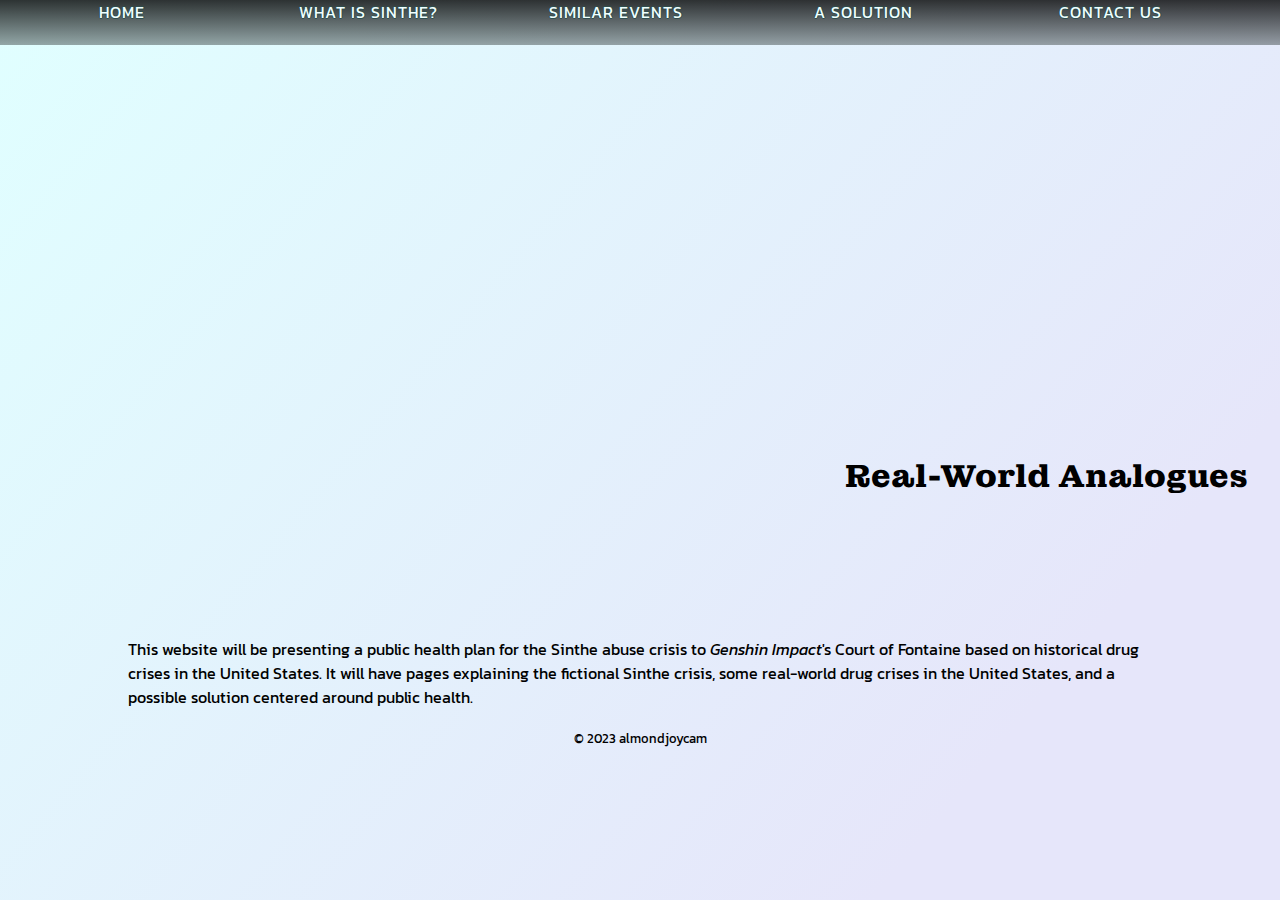
==== analogues.html @ 3ca5995c "Header Banner Styling" ====
<!doctype html>
<html lang="en-US">

    <head>
        <meta name="charset" content="utf-8">
        <meta name="viewport" content="width:device-width, initial-scale:0">
        <link rel="stylesheet" type="text/css" href="styles/style.css">
        <title>Considering Sinthe in Context | Similar Events</title>
    </head>

    <body>
        <header>
            <nav>
                <ul>
                    <li><a href="index.html">Home</a></li>
                    <li><a href="sinthe.html">What is Sinthe?</a></li>
                    <li><a href="analogues.html">Similar Events</a></li>
                    <li><a href="solution.html">A Solution</a></li>
                    <li><a href="feedback.html">Contact Us</a></li>
                </ul>
            </nav>
            <h1>Real-World Analogues</h1>
        </header>
        <main>
            <p>
                This website will be presenting a public health plan for the
                Sinthe abuse crisis to <em>Genshin Impact</em>'s Court of
                Fontaine based on historical drug crises in the United States.
                It will have pages explaining the fictional Sinthe
                crisis, some real-world drug crises in the United States, and a
                possible solution centered around public health.
            </p>
        </main>
        <footer>
            <small>&copy; 2023 almondjoycam</small>
        </footer>
    </body>

</html>
---- styles/style.css ----
/* Fonts */
@import url('https://fonts.googleapis.com/css2?family=Kanit:wght@300&family=Montagu+Slab:opsz@16..144&display=swap');

/* Default Rules */
html {
    width: 100%;
    height: 100%;
    overflow: scroll;
}
body {
    background: #e0ffff;
    background: linear-gradient(150deg, #e0ffff 0%, #e6e6fa 80%);
    background: -webkit-linear-gradient(320deg, #e0ffff 0%, #e6e6fa 80%);
    background: -moz-linear-gradient(150deg, #e0ffff 0%, #e6e6fa 80%);
    font-family: 'Kanit', Verdana, Geneva, Tahoma, sans-serif;
    margin: 0;
}

/* Header */
header {
    position: relative;
    height: 69vh;
    width: 100%;
    margin: 0;
    padding: 0;
}
nav {
    width: 100%;
    margin: 0;
    padding: 0;
    position: relative;
    top: 0;
    background-image: linear-gradient(rgb(0, 0, 0, 0.8), rgb(69, 79, 79, 0.5));
}
nav ul {
    margin: 0;
    padding: 0;
}
nav ul li {
    width: 100%;
    text-align: center;
    display: block;
    padding: 0;
    margin: auto;
}
nav a {
    display: inherit;
    height: 5vh;
    padding: auto;
    text-transform: uppercase;
    text-decoration: none;
    text-align: inherit;
    letter-spacing: 1px;
    /* font-weight: bold; */
    color: azure;
    text-shadow:
        1px 0 darkslategrey,
        -1px 0 darkslategrey,
        0 -1px darkslategrey,
        0 1px darkslategrey;
}
nav li:hover {
    background-color: rgba(0, 0, 0, 0.1);
    color: #e0ffff;
}
nav a:hover {
    color: inherit;
}
header img {
    position: absolute;
    top: 0;
    left: 0;
    z-index: -5;
    object-fit: cover;
    object-position: 20% 70%;
    width: 100%;
    height: 69vh;
    -webkit-mask-image: linear-gradient(black, transparent);
        mask-image: linear-gradient(black, transparent);
}
header h1 {
    text-align: right;
    position: absolute;
    top: 70%;
    right: 1em;
}
@media screen and (min-width: 768px) {
    nav ul li {
        width: 17%;
        display: inline-block;
        margin: 0 1%;
    }
    nav a {
        width: 100%;
    }
}
@media screen and (min-width: 1440px) {
    nav ul {
        width: 70%;
        margin: inherit 15%;
    }
}

/* General Content */
h1, h2, h3, h4, h5, h6 {
    font-family: 'Montagu Slab', 'Franklin Gothic Medium', 'Arial Wide', Arial, sans-serif
}
main {
    width: 80%;
    margin: auto;
}

/* Footer */
footer {
    position: static;
    bottom: 1em;
    text-align: center;
    display: block;
    width: 50%;
    margin: 0 25%;
}

/* Form */
form ol {
    margin: 1em 0;
    padding: 0 1em;
}
form li {
    display: grid;
    grid-template-columns: 100%;
    grid-template-rows: auto;
    margin: 1em;
    padding: 0;
}
form li label {
    margin-bottom: 0.5em;
}
form li input {
    width: 100%;
    padding: 0.5em;
    font: inherit;
}
form li textarea {
    resize: vertical;
    max-height: 10em;
    min-height: 2em;
    width: 100%;
    padding: 0.5em;
    font: inherit;
}

@media screen and (min-width: 480px) {
    form li {
        grid-template-columns: 40% 60%;
    }
    form li label {
        width: 30%;
        grid-column: 1 / 2;
        padding: 0.5em;
    }
    form li input, form li textarea {
        width: 100%;
        grid-column: 2 / 3;
        padding: 0.5em;
        margin: 0;
    }
}
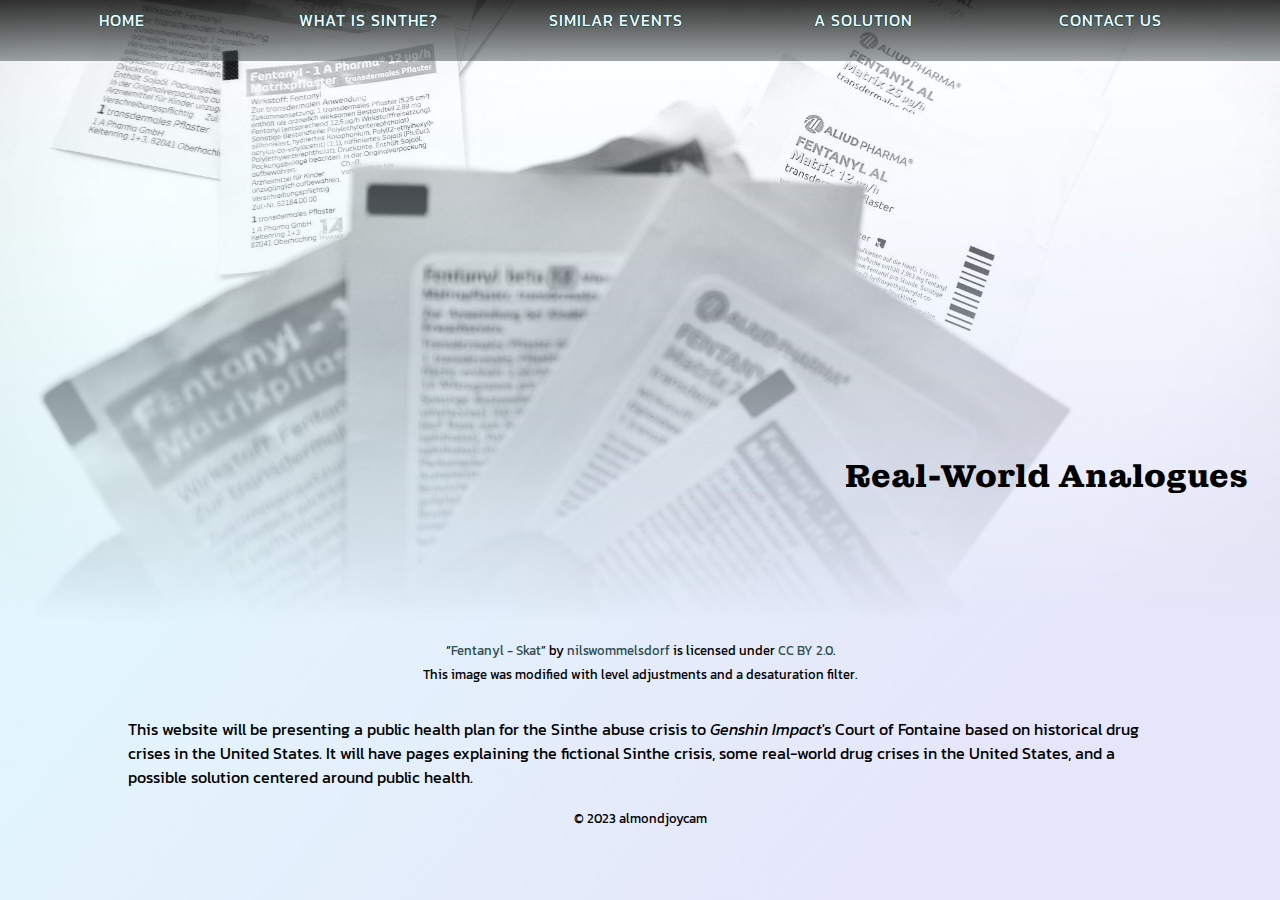
==== commit 4b8546fd: "Banner images and credits for all pages" ====
--- a/analogues.html
+++ b/analogues.html
@@ -19,8 +19,23 @@
                     <li><a href="feedback.html">Contact Us</a></li>
                 </ul>
             </nav>
+            <img src="img/fentanyl-enhance.jpg"
+                alt="Sealed transdermal fentanyl patches">
             <h1>Real-World Analogues</h1>
         </header>
+        <aside>
+            <small>
+                &ldquo;<a
+                    href="https://www.flickr.com/photos/150006380@N04/34268050184"
+                    target="_blank">Fentanyl - Skat</a>&rdquo; by <a
+                    href="https://www.flickr.com/photos/150006380@N04"
+                    target="_blank">nilswommelsdorf</a> is licensed under <a
+                    href="https://creativecommons.org/licenses/by/2.0/?ref=openverse"
+                    target="_blank">CC BY 2.0</a>.
+            </small><br>
+            <small>This image was modified with level adjustments and a
+                desaturation filter.</small>
+        </aside>
         <main>
             <p>
                 This website will be presenting a public health plan for the
--- a/styles/style.css
+++ b/styles/style.css
@@ -27,7 +27,7 @@
 nav {
     width: 100%;
     margin: 0;
-    padding: 0;
+    padding: 0.5em 0;
     position: relative;
     top: 0;
     background-image: linear-gradient(rgb(0, 0, 0, 0.8), rgb(69, 79, 79, 0.5));
@@ -47,6 +47,7 @@
     display: inherit;
     height: 5vh;
     padding: auto;
+    border: none;
     text-transform: uppercase;
     text-decoration: none;
     text-align: inherit;
@@ -65,6 +66,7 @@
 }
 nav a:hover {
     color: inherit;
+    border: inherit;
 }
 header img {
     position: absolute;
@@ -108,6 +110,17 @@
 main {
     width: 80%;
     margin: auto;
+}
+aside {
+    padding: 1em;
+    text-align: center;
+}
+a {
+    text-decoration: none;
+    color: darkslategrey;
+}
+a:hover {
+    border-bottom: 1px solid rgb(47, 79, 79, 0.8);
 }
 
 /* Footer */
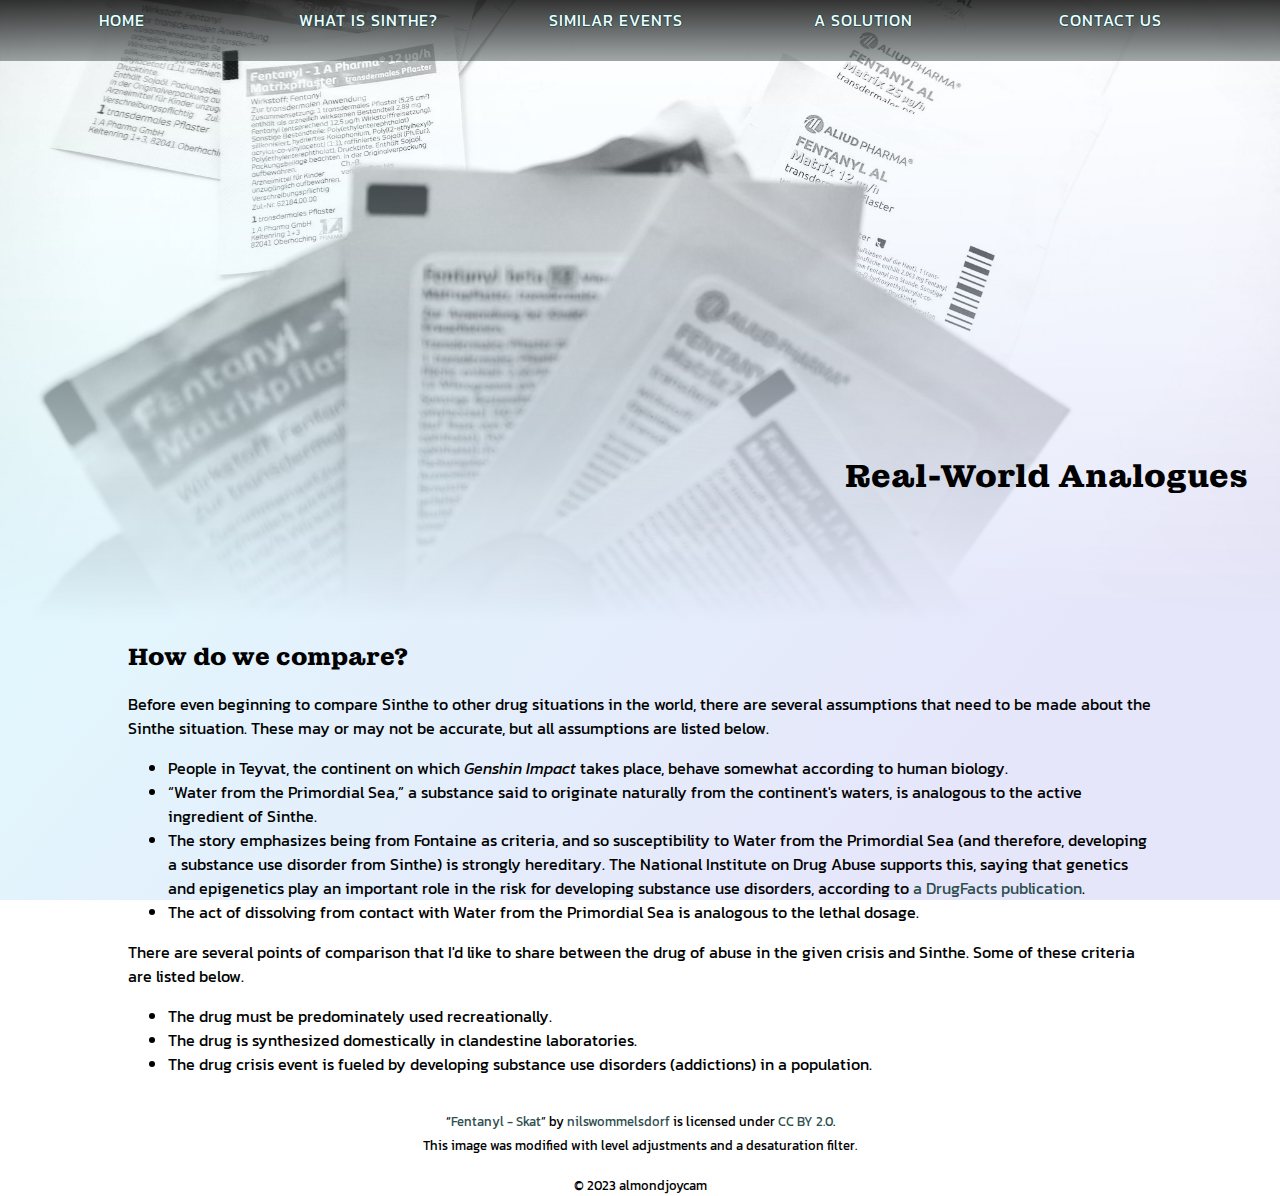
==== commit 8738aeec: "Text content for About Sinthe and Real Analogues pages" ====
--- a/analogues.html
+++ b/analogues.html
@@ -23,6 +23,46 @@
                 alt="Sealed transdermal fentanyl patches">
             <h1>Real-World Analogues</h1>
         </header>
+        <main>
+            <h2>How do we compare?</h2>
+            <p>
+                Before even beginning to compare Sinthe to other drug situations
+                in the world, there are several assumptions that need to be made
+                about the Sinthe situation. These may or may not be accurate,
+                but all assumptions are listed below.
+            </p>
+            <ul>
+                <li>People in Teyvat, the continent on which <em>Genshin
+                        Impact</em> takes place, behave somewhat according to
+                    human biology.</li>
+                <li>&ldquo;Water from the Primordial Sea,&rdquo; a substance
+                    said to originate naturally from the continent's waters, is
+                    analogous to the active ingredient of Sinthe.</li>
+                <li>The story emphasizes being from Fontaine as criteria, and so
+                    susceptibility to Water from the Primordial Sea (and
+                    therefore, developing a substance use disorder from Sinthe)
+                    is strongly hereditary. The National Institute on Drug Abuse
+                    supports this, saying that genetics and epigenetics play an
+                    important role in the risk for developing substance use
+                    disorders, according to <a
+                        href="https://nida.nih.gov/publications/drugfacts/genetics-epigenetics-addiction"
+                        target="_blank">a DrugFacts publication</a>.</li>
+                <li>The act of dissolving from contact with Water from the
+                    Primordial Sea is analogous to the lethal dosage.</li>
+            </ul>
+            <p>
+                There are several points of comparison that I'd like to share
+                between the drug of abuse in the given crisis and Sinthe. Some
+                of these criteria are listed below.
+            </p>
+            <ul>
+                <li>The drug must be predominately used recreationally.</li>
+                <li>The drug is synthesized domestically in clandestine
+                    laboratories.</li>
+                <li>The drug crisis event is fueled by developing substance use
+                    disorders (addictions) in a population.</li>
+            </ul>
+        </main>
         <aside>
             <small>
                 &ldquo;<a
@@ -36,16 +76,6 @@
             <small>This image was modified with level adjustments and a
                 desaturation filter.</small>
         </aside>
-        <main>
-            <p>
-                This website will be presenting a public health plan for the
-                Sinthe abuse crisis to <em>Genshin Impact</em>'s Court of
-                Fontaine based on historical drug crises in the United States.
-                It will have pages explaining the fictional Sinthe
-                crisis, some real-world drug crises in the United States, and a
-                possible solution centered around public health.
-            </p>
-        </main>
         <footer>
             <small>&copy; 2023 almondjoycam</small>
         </footer>
--- a/styles/style.css
+++ b/styles/style.css
@@ -14,6 +14,9 @@
     background: -moz-linear-gradient(150deg, #e0ffff 0%, #e6e6fa 80%);
     font-family: 'Kanit', Verdana, Geneva, Tahoma, sans-serif;
     margin: 0;
+    height: 100%;
+    background-repeat: no-repeat;
+    background-attachment: fixed;
 }
 
 /* Header */
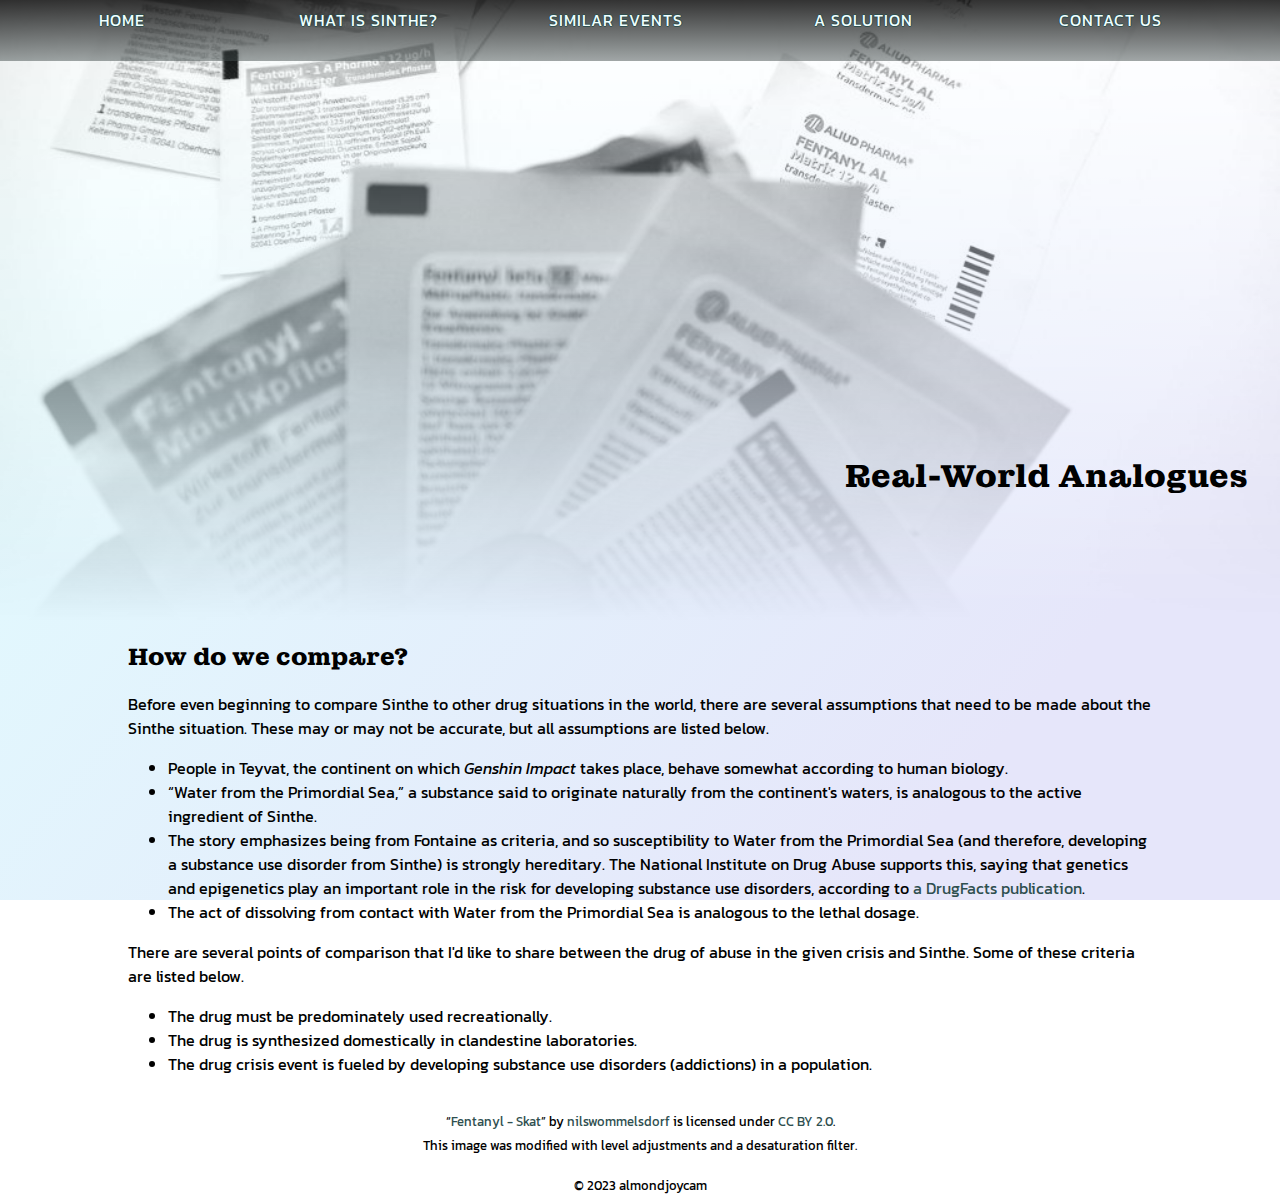
==== commit 4a9ce8a2: "Resizing images and adding responsive picture elements" ====
--- a/analogues.html
+++ b/analogues.html
@@ -5,6 +5,7 @@
         <meta name="charset" content="utf-8">
         <meta name="viewport" content="width:device-width, initial-scale:0">
         <link rel="stylesheet" type="text/css" href="styles/style.css">
+        <link rel="icon" href="img/favicon.png">
         <title>Considering Sinthe in Context | Similar Events</title>
     </head>
 
@@ -19,8 +20,13 @@
                     <li><a href="feedback.html">Contact Us</a></li>
                 </ul>
             </nav>
-            <img src="img/fentanyl-enhance.jpg"
-                alt="Sealed transdermal fentanyl patches">
+            <picture>
+                <source srcset="img/fentanyl-enhance-600.jpg" media="(max-width: 1024px)">
+                <source srcset="img/fentanyl-enhance-1024.jpg" media="(min-width: 1024px)">
+                <source srcset="img/fentanyl-enhance-2048.jpg" media="(min-width: 2048px)">
+                <img src="img/fentanyl-enhance-600.jpg"
+                    alt="Sealed transdermal fentanyl patches">
+            </picture>
             <h1>Real-World Analogues</h1>
         </header>
         <main>
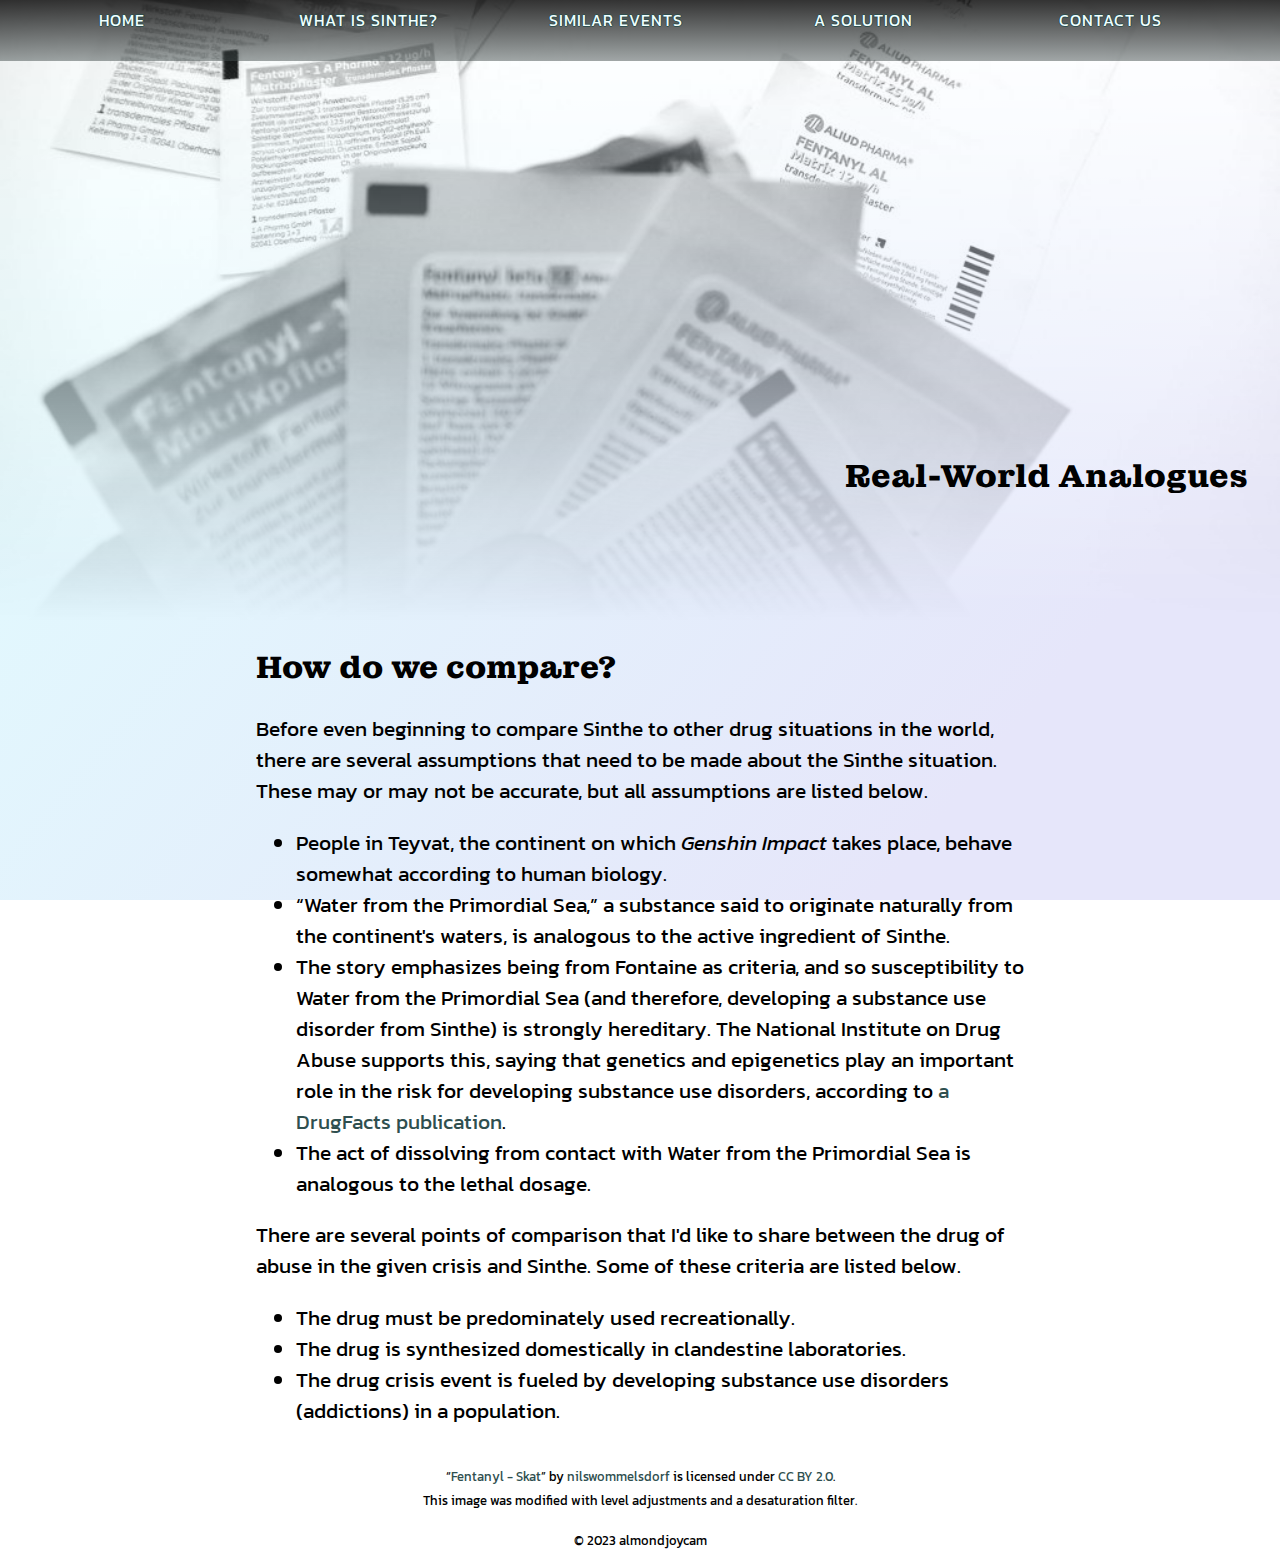
==== commit 27b23441: "Fix initial-scale meta value" ====
--- a/analogues.html
+++ b/analogues.html
@@ -3,7 +3,7 @@
 
     <head>
         <meta name="charset" content="utf-8">
-        <meta name="viewport" content="width:device-width, initial-scale:0">
+        <meta name="viewport" content="width:device-width, initial-scale:1">
         <link rel="stylesheet" type="text/css" href="styles/style.css">
         <link rel="icon" href="img/favicon.png">
         <title>Considering Sinthe in Context | Similar Events</title>
--- a/styles/style.css
+++ b/styles/style.css
@@ -125,6 +125,24 @@
 a:hover {
     border-bottom: 1px solid rgb(47, 79, 79, 0.8);
 }
+blockquote {
+    border-left: 2px solid rgb(47, 79, 79, 0.8);
+    padding-left: 2em;
+    margin-left: 1em;
+    quotes: '\201C' '\201D';
+}
+blockquote::before {
+    content: open-quote;
+    font: 2em / 1 'Montagu Slab';
+    position: relative;
+    left: -20px;
+}
+@media screen and (min-width: 1024px) {
+    main {
+        width: 60%;
+        font-size: 1.3em;
+    }
+}
 
 /* Footer */
 footer {
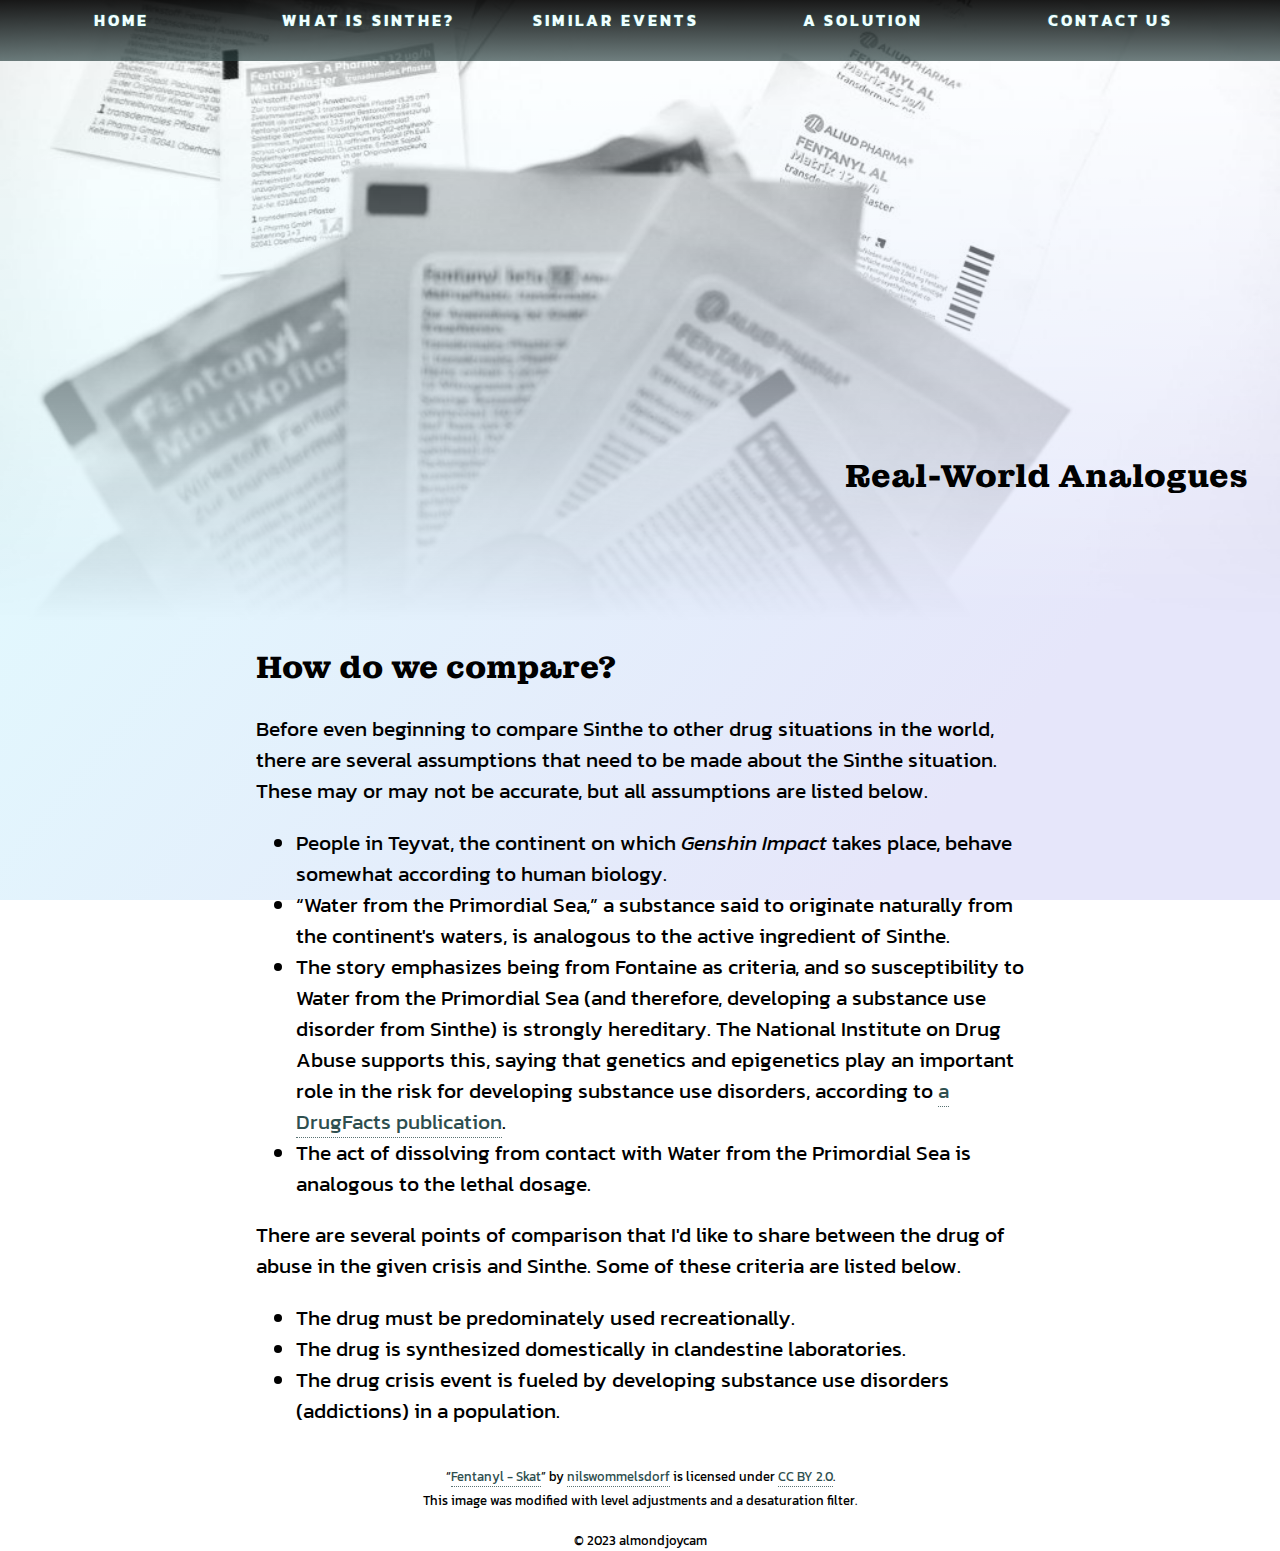
==== commit 5b83f778: "Adding fade-in animations to headers" ====
--- a/analogues.html
+++ b/analogues.html
@@ -3,8 +3,10 @@
 
     <head>
         <meta name="charset" content="utf-8">
-        <meta name="viewport" content="width:device-width, initial-scale:1">
+        <meta name="viewport" content="width=device-width, initial-scale=1">
         <link rel="stylesheet" type="text/css" href="styles/style.css">
+        <link rel="stylesheet"
+            href="https://cdnjs.cloudflare.com/ajax/libs/animate.css/4.1.1/animate.min.css" />
         <link rel="icon" href="img/favicon.png">
         <title>Considering Sinthe in Context | Similar Events</title>
     </head>
@@ -21,13 +23,17 @@
                 </ul>
             </nav>
             <picture>
-                <source srcset="img/fentanyl-enhance-600.jpg" media="(max-width: 1024px)">
-                <source srcset="img/fentanyl-enhance-1024.jpg" media="(min-width: 1024px)">
-                <source srcset="img/fentanyl-enhance-2048.jpg" media="(min-width: 2048px)">
+                <source srcset="img/fentanyl-enhance-600.jpg"
+                    media="(max-width: 1024px)">
+                <source srcset="img/fentanyl-enhance-1024.jpg"
+                    media="(min-width: 1024px)">
+                <source srcset="img/fentanyl-enhance-2048.jpg"
+                    media="(min-width: 2048px)">
                 <img src="img/fentanyl-enhance-600.jpg"
                     alt="Sealed transdermal fentanyl patches">
             </picture>
-            <h1>Real-World Analogues</h1>
+            <h1 class="animate__animated animate__fadeInDown">Real-World
+                Analogues</h1>
         </header>
         <main>
             <h2>How do we compare?</h2>
--- a/styles/style.css
+++ b/styles/style.css
@@ -33,7 +33,7 @@
     padding: 0.5em 0;
     position: relative;
     top: 0;
-    background-image: linear-gradient(rgb(0, 0, 0, 0.8), rgb(69, 79, 79, 0.5));
+    background-image: linear-gradient(rgb(0, 0, 0, 0.9), rgb(47, 69, 69, 0.69));
 }
 nav ul {
     margin: 0;
@@ -54,8 +54,8 @@
     text-transform: uppercase;
     text-decoration: none;
     text-align: inherit;
-    letter-spacing: 1px;
-    /* font-weight: bold; */
+    letter-spacing: 0.2em;
+    font-weight: bold;
     color: azure;
     text-shadow:
         1px 0 darkslategrey,
@@ -111,7 +111,7 @@
     font-family: 'Montagu Slab', 'Franklin Gothic Medium', 'Arial Wide', Arial, sans-serif
 }
 main {
-    width: 80%;
+    width: 85%;
     margin: auto;
 }
 aside {
@@ -121,6 +121,7 @@
 a {
     text-decoration: none;
     color: darkslategrey;
+    border-bottom: 1px dotted rgb(47, 79, 79, 0.8);
 }
 a:hover {
     border-bottom: 1px solid rgb(47, 79, 79, 0.8);
@@ -136,6 +137,22 @@
     font: 2em / 1 'Montagu Slab';
     position: relative;
     left: -20px;
+}
+dl {
+    padding: 0 1em;
+}
+dl dt {
+    font-weight: bold;
+    font-size: 1.15em;
+    margin-top: 1em;
+}
+dl dd {
+    margin: 0.6em 0;
+}
+@media screen and (hover: none) {
+    a {
+        border-bottom: 1px solid rgb(47, 79, 79, 0.8);
+    }
 }
 @media screen and (min-width: 1024px) {
     main {
